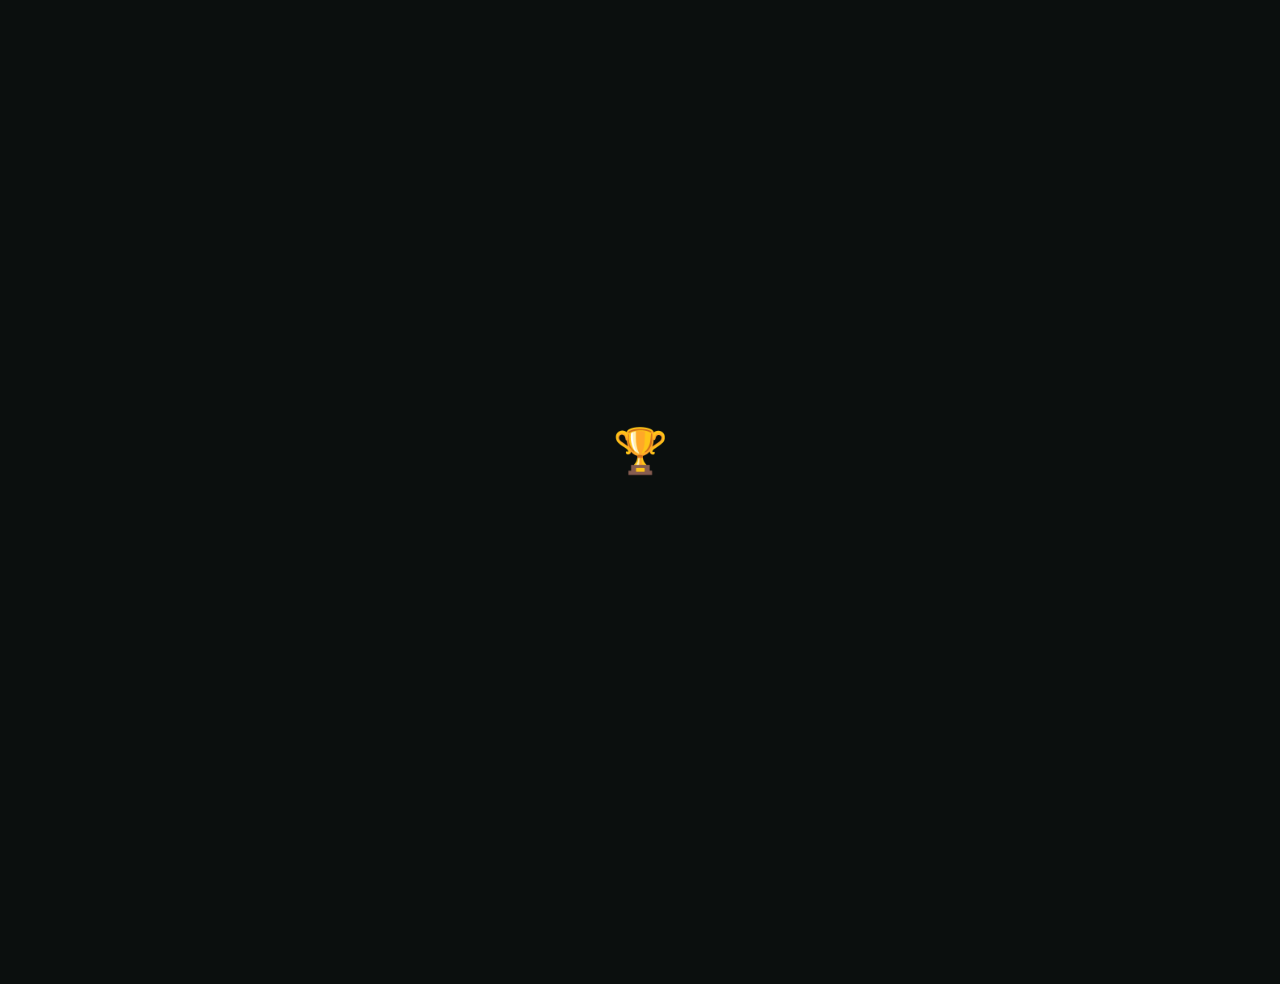
==== index.html @ 7d46ce0b "Desafio 60 — versão inicial completa (schema, RLS, PWA, telas, admin)" ====
<!DOCTYPE html>
<html lang="pt-BR" data-tema="dark">
<head>
<meta charset="UTF-8">
<meta name="viewport" content="width=device-width, initial-scale=1, viewport-fit=cover">
<title>Desafio 60</title>
<link rel="manifest" href="manifest.json">
<meta name="theme-color" content="#0B0F0E">
<link rel="stylesheet" href="css/style.css">
</head>
<body>
<div style="min-height:100vh; display:grid; place-items:center;">
  <div style="font-size:44px;">🏆</div>
</div>
<script type="module">
  import { supabase } from './js/supabase.js';
  supabase.auth.getUser().then(({ data }) => {
    window.location.href = data.user ? 'dashboard.html' : 'login.html';
  });
</script>
</body>
</html>
---- css/style.css ----
/* =====================================================================
   DESAFIO 60 — DESIGN SYSTEM
   Conceito: "placar de ginásio" — números grandes tipo placar
   eletrônico, verde-neon de "recorde batido" como cor de progresso,
   fundo quase-preto (não puro) para simular quadra à noite.
   ===================================================================== */

@import url('https://fonts.googleapis.com/css2?family=Space+Grotesk:wght@500;600;700&family=Inter:wght@400;500;600;700&family=JetBrains+Mono:wght@600;700&display=swap');

:root {
  /* Paleta — dark (padrão) */
  --bg: #0B0F0E;
  --bg-elevated: #121715;
  --bg-card: #161C1A;
  --border: #232B28;
  --text: #F2F5F3;
  --text-muted: #8B9591;
  --accent: #B9FF3A;       /* verde-neon "recorde" */
  --accent-dim: #7FB82A;
  --accent-contrast: #0B0F0E;
  --gold: #FFC94D;
  --silver: #C7CDD1;
  --bronze: #E08D5C;
  --danger: #FF5C5C;
  --info: #4FA3FF;

  --radius-sm: 10px;
  --radius-md: 16px;
  --radius-lg: 24px;

  --font-display: 'Space Grotesk', sans-serif;
  --font-body: 'Inter', sans-serif;
  --font-mono: 'JetBrains Mono', monospace;

  color-scheme: dark;
}

[data-tema='light'] {
  --bg: #F5F7F2;
  --bg-elevated: #FFFFFF;
  --bg-card: #FFFFFF;
  --border: #E1E7DE;
  --text: #101512;
  --text-muted: #5B655F;
  --accent: #5C9E00;
  --accent-dim: #4A7F00;
  --accent-contrast: #FFFFFF;
  color-scheme: light;
}

* { box-sizing: border-box; }

html, body {
  margin: 0;
  padding: 0;
  background: var(--bg);
  color: var(--text);
  font-family: var(--font-body);
  -webkit-font-smoothing: antialiased;
  min-height: 100%;
}

body {
  padding-bottom: 84px; /* espaço pra bottom nav */
}

h1, h2, h3, .display {
  font-family: var(--font-display);
  letter-spacing: -0.01em;
  margin: 0;
}

.mono { font-family: var(--font-mono); font-variant-numeric: tabular-nums; }

a { color: inherit; }

button {
  font-family: var(--font-body);
  cursor: pointer;
}

::selection { background: var(--accent); color: var(--accent-contrast); }

/* Foco visível — acessibilidade (item 39) */
:focus-visible {
  outline: 2px solid var(--accent);
  outline-offset: 2px;
}

@media (prefers-reduced-motion: reduce) {
  *, *::before, *::after {
    animation-duration: 0.001ms !important;
    animation-iteration-count: 1 !important;
    transition-duration: 0.001ms !important;
  }
}

/* ---------------------------------------------------------------------
   Layout
   --------------------------------------------------------------------- */
.container {
  max-width: 480px;
  margin: 0 auto;
  padding: 20px 18px 8px;
}

.topbar {
  display: flex;
  align-items: center;
  justify-content: space-between;
  padding: 18px;
  max-width: 480px;
  margin: 0 auto;
}

.brand {
  display: flex;
  align-items: center;
  gap: 8px;
  font-family: var(--font-display);
  font-weight: 700;
  font-size: 15px;
  letter-spacing: 0.06em;
  text-transform: uppercase;
  color: var(--text-muted);
}
.brand strong { color: var(--text); }
.brand .trophy { font-size: 18px; }

.icon-btn {
  width: 38px; height: 38px;
  display: grid; place-items: center;
  background: var(--bg-card);
  border: 1px solid var(--border);
  border-radius: 999px;
  color: var(--text);
  font-size: 16px;
}

/* ---------------------------------------------------------------------
   Progresso "DIA X / 60"
   --------------------------------------------------------------------- */
.day-progress {
  margin: 4px 0 22px;
}
.day-progress .label {
  display: flex;
  justify-content: space-between;
  font-family: var(--font-mono);
  font-size: 12px;
  color: var(--text-muted);
  margin-bottom: 8px;
  text-transform: uppercase;
  letter-spacing: 0.08em;
}
.day-progress .track {
  height: 8px;
  border-radius: 999px;
  background: var(--bg-card);
  border: 1px solid var(--border);
  overflow: hidden;
}
.day-progress .fill {
  height: 100%;
  background: linear-gradient(90deg, var(--accent-dim), var(--accent));
  border-radius: 999px;
  transition: width 0.6s cubic-bezier(.16,1,.3,1);
}

/* ---------------------------------------------------------------------
   Cards
   --------------------------------------------------------------------- */
.card {
  background: var(--bg-card);
  border: 1px solid var(--border);
  border-radius: var(--radius-lg);
  padding: 20px;
  margin-bottom: 14px;
}

.card-eyebrow {
  font-family: var(--font-mono);
  font-size: 11px;
  letter-spacing: 0.1em;
  text-transform: uppercase;
  color: var(--text-muted);
  margin-bottom: 10px;
}

.card-posicao {
  display: flex;
  align-items: center;
  gap: 16px;
}
.card-posicao .medalha { font-size: 40px; line-height: 1; }
.card-posicao .info strong {
  font-family: var(--font-display);
  font-size: 20px;
  display: block;
}
.card-posicao .info span {
  color: var(--text-muted);
  font-size: 13px;
}

.stat-grid {
  display: grid;
  grid-template-columns: 1fr 1fr;
  gap: 14px;
}
.stat {
  display: flex;
  flex-direction: column;
  gap: 4px;
}
.stat .valor {
  font-family: var(--font-display);
  font-size: 26px;
  font-weight: 700;
  font-variant-numeric: tabular-nums;
}
.stat .valor.accent { color: var(--accent); }
.stat .rotulo {
  font-size: 12px;
  color: var(--text-muted);
}

.big-number {
  font-family: var(--font-display);
  font-weight: 700;
  font-size: 44px;
  font-variant-numeric: tabular-nums;
  line-height: 1;
}

.progress-bar-mini {
  height: 6px;
  border-radius: 999px;
  background: var(--border);
  overflow: hidden;
  margin-top: 8px;
}
.progress-bar-mini > div {
  height: 100%;
  background: var(--accent);
}

/* ---------------------------------------------------------------------
   Botões
   --------------------------------------------------------------------- */
.btn {
  display: inline-flex;
  align-items: center;
  justify-content: center;
  gap: 8px;
  width: 100%;
  padding: 16px 20px;
  border-radius: var(--radius-md);
  border: none;
  font-family: var(--font-display);
  font-weight: 700;
  font-size: 15px;
  letter-spacing: 0.02em;
  text-transform: uppercase;
}
.btn-primary {
  background: var(--accent);
  color: var(--accent-contrast);
}
.btn-primary:active { transform: scale(0.98); }
.btn-ghost {
  background: transparent;
  border: 1px solid var(--border);
  color: var(--text);
}
.btn-danger { background: var(--danger); color: #1A0000; }
.btn:disabled { opacity: 0.5; cursor: not-allowed; }

/* ---------------------------------------------------------------------
   Formulários
   --------------------------------------------------------------------- */
.field { margin-bottom: 16px; }
.field label {
  display: block;
  font-size: 13px;
  color: var(--text-muted);
  margin-bottom: 6px;
}
.field input, .field select, .field textarea {
  width: 100%;
  padding: 14px 16px;
  background: var(--bg-elevated);
  border: 1px solid var(--border);
  border-radius: var(--radius-sm);
  color: var(--text);
  font-family: var(--font-body);
  font-size: 15px;
}
.field input:focus, .field select:focus, .field textarea:focus {
  border-color: var(--accent);
}
.field-error {
  color: var(--danger);
  font-size: 13px;
  margin-top: 6px;
}

.weight-input {
  text-align: center;
  font-family: var(--font-display);
  font-size: 56px;
  font-weight: 700;
  padding: 28px 12px;
  font-variant-numeric: tabular-nums;
}

/* ---------------------------------------------------------------------
   Ranking
   --------------------------------------------------------------------- */
.ranking-item {
  display: flex;
  align-items: center;
  gap: 14px;
  padding: 14px 4px;
  border-bottom: 1px solid var(--border);
}
.ranking-item:last-child { border-bottom: none; }
.ranking-item .pos {
  width: 28px;
  text-align: center;
  font-family: var(--font-mono);
  font-weight: 700;
  color: var(--text-muted);
}
.ranking-item.pos-1 .pos { color: var(--gold); }
.ranking-item.pos-2 .pos { color: var(--silver); }
.ranking-item.pos-3 .pos { color: var(--bronze); }
.ranking-item .avatar {
  width: 36px; height: 36px;
  border-radius: 50%;
  background: var(--bg-elevated);
  display: grid; place-items: center;
  font-weight: 700;
  font-family: var(--font-display);
  border: 1px solid var(--border);
}
.ranking-item .nome { flex: 1; font-weight: 600; font-size: 14px; }
.ranking-item .pct {
  font-family: var(--font-mono);
  font-weight: 700;
  color: var(--accent);
}

/* ---------------------------------------------------------------------
   Bottom nav
   --------------------------------------------------------------------- */
.bottom-nav {
  position: fixed;
  bottom: 0; left: 0; right: 0;
  display: flex;
  justify-content: space-around;
  background: var(--bg-elevated);
  border-top: 1px solid var(--border);
  padding: 10px 8px calc(10px + env(safe-area-inset-bottom));
  z-index: 20;
}
.bottom-nav a {
  display: flex;
  flex-direction: column;
  align-items: center;
  gap: 4px;
  font-size: 10px;
  color: var(--text-muted);
  text-decoration: none;
  padding: 4px 12px;
}
.bottom-nav a.active { color: var(--accent); }
.bottom-nav a .ic { font-size: 20px; }

/* ---------------------------------------------------------------------
   Badges
   --------------------------------------------------------------------- */
.badges-row {
  display: flex;
  gap: 8px;
  overflow-x: auto;
  padding-bottom: 4px;
}
.badge-chip {
  flex: none;
  display: flex;
  align-items: center;
  gap: 6px;
  background: var(--bg-elevated);
  border: 1px solid var(--border);
  border-radius: 999px;
  padding: 8px 12px;
  font-size: 12px;
  white-space: nowrap;
}

/* ---------------------------------------------------------------------
   Estados (item 46)
   --------------------------------------------------------------------- */
.state-box {
  text-align: center;
  padding: 48px 20px;
  color: var(--text-muted);
}
.state-box .ic { font-size: 32px; margin-bottom: 12px; }

.toast {
  position: fixed;
  bottom: 96px; left: 18px; right: 18px;
  background: var(--bg-elevated);
  border: 1px solid var(--border);
  border-radius: var(--radius-md);
  padding: 14px 16px;
  font-size: 14px;
  z-index: 30;
  max-width: 480px;
  margin: 0 auto;
}
.toast.error { border-color: var(--danger); }
.toast.success { border-color: var(--accent); }

.badge-janela {
  display: inline-flex;
  align-items: center;
  gap: 6px;
  font-size: 12px;
  color: var(--text-muted);
}

.skeleton {
  background: linear-gradient(90deg, var(--bg-card) 25%, var(--bg-elevated) 50%, var(--bg-card) 75%);
  background-size: 200% 100%;
  animation: shimmer 1.4s infinite;
  border-radius: var(--radius-sm);
}
@keyframes shimmer {
  0% { background-position: 200% 0; }
  100% { background-position: -200% 0; }
}
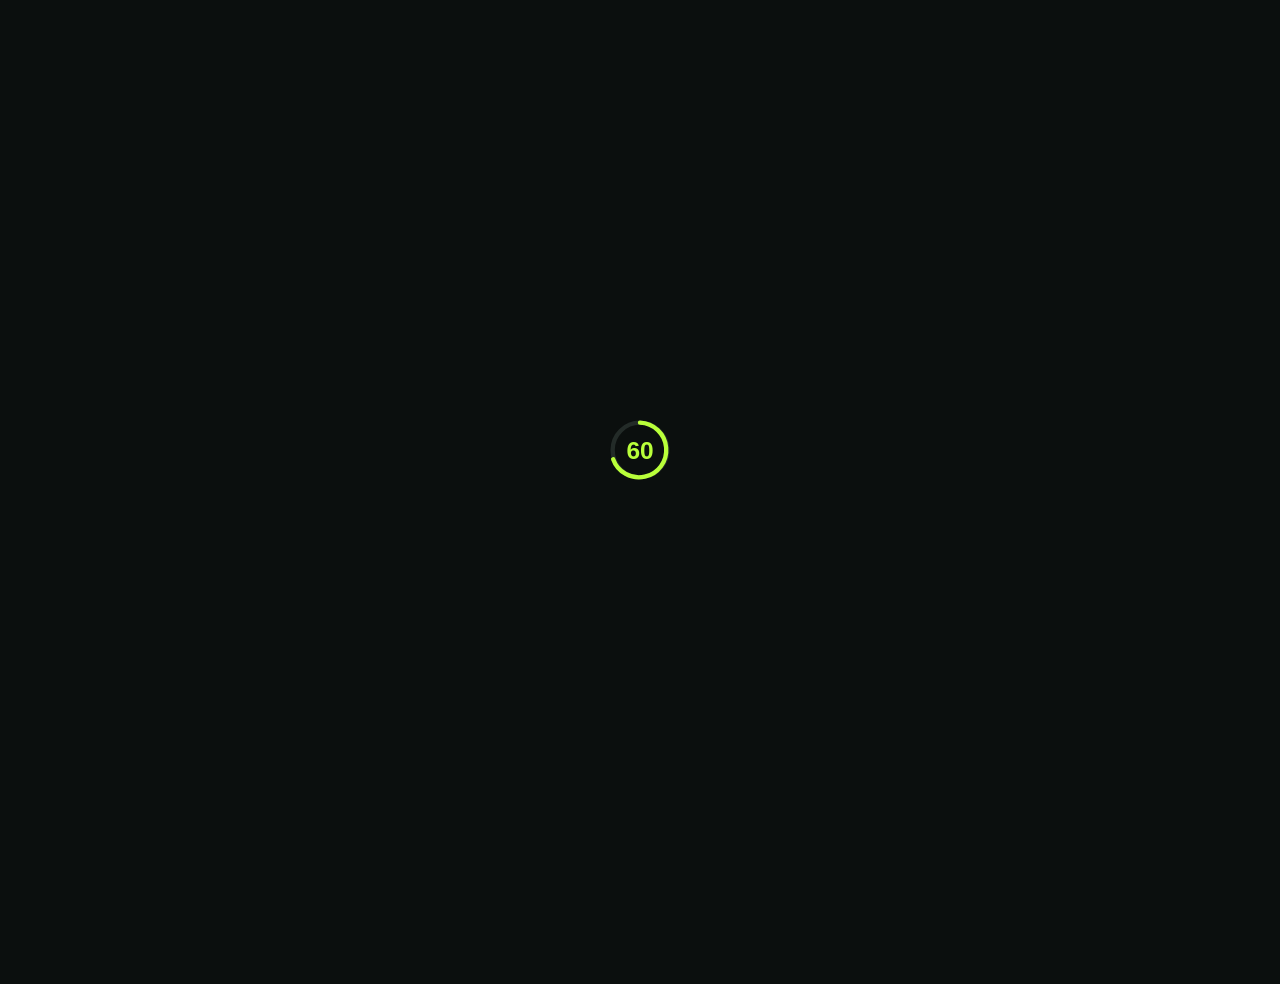
==== commit ce3b2c2f: "Criar logo do Desafio 60 (anel de progresso + 60), aplicar em ícones do PWA e em todas as telas; cor" ====
--- a/index.html
+++ b/index.html
@@ -1,8 +1,9 @@
 <!DOCTYPE html>
-<html lang="pt-BR" data-tema="dark">
+<html lang="pt-BR" data-tema="dark" translate="no">
 <head>
 <meta charset="UTF-8">
 <meta name="viewport" content="width=device-width, initial-scale=1, viewport-fit=cover">
+<meta name="google" content="notranslate">
 <title>Desafio 60</title>
 <link rel="manifest" href="manifest.json">
 <meta name="theme-color" content="#0B0F0E">
@@ -10,7 +11,7 @@
 </head>
 <body>
 <div style="min-height:100vh; display:grid; place-items:center;">
-  <div style="font-size:44px;">🏆</div>
+  <img src="assets/logo.svg" alt="Desafio 60" style="width:72px; height:72px;">
 </div>
 <script type="module">
   import { supabase } from './js/supabase.js';
--- a/css/style.css
+++ b/css/style.css
@@ -98,6 +98,13 @@
 /* ---------------------------------------------------------------------
    Layout
    --------------------------------------------------------------------- */
+/* Menu lateral é exclusivo de telas grandes (ver responsive.css, 900px+).
+   No mobile a navegação é feita pela bottom-nav — sem isso, o <nav> aparecia
+   como uma lista de links crua e sem estilo no topo de cada página. */
+.side-nav {
+  display: none;
+}
+
 .container {
   max-width: 480px;
   margin: 0 auto;
